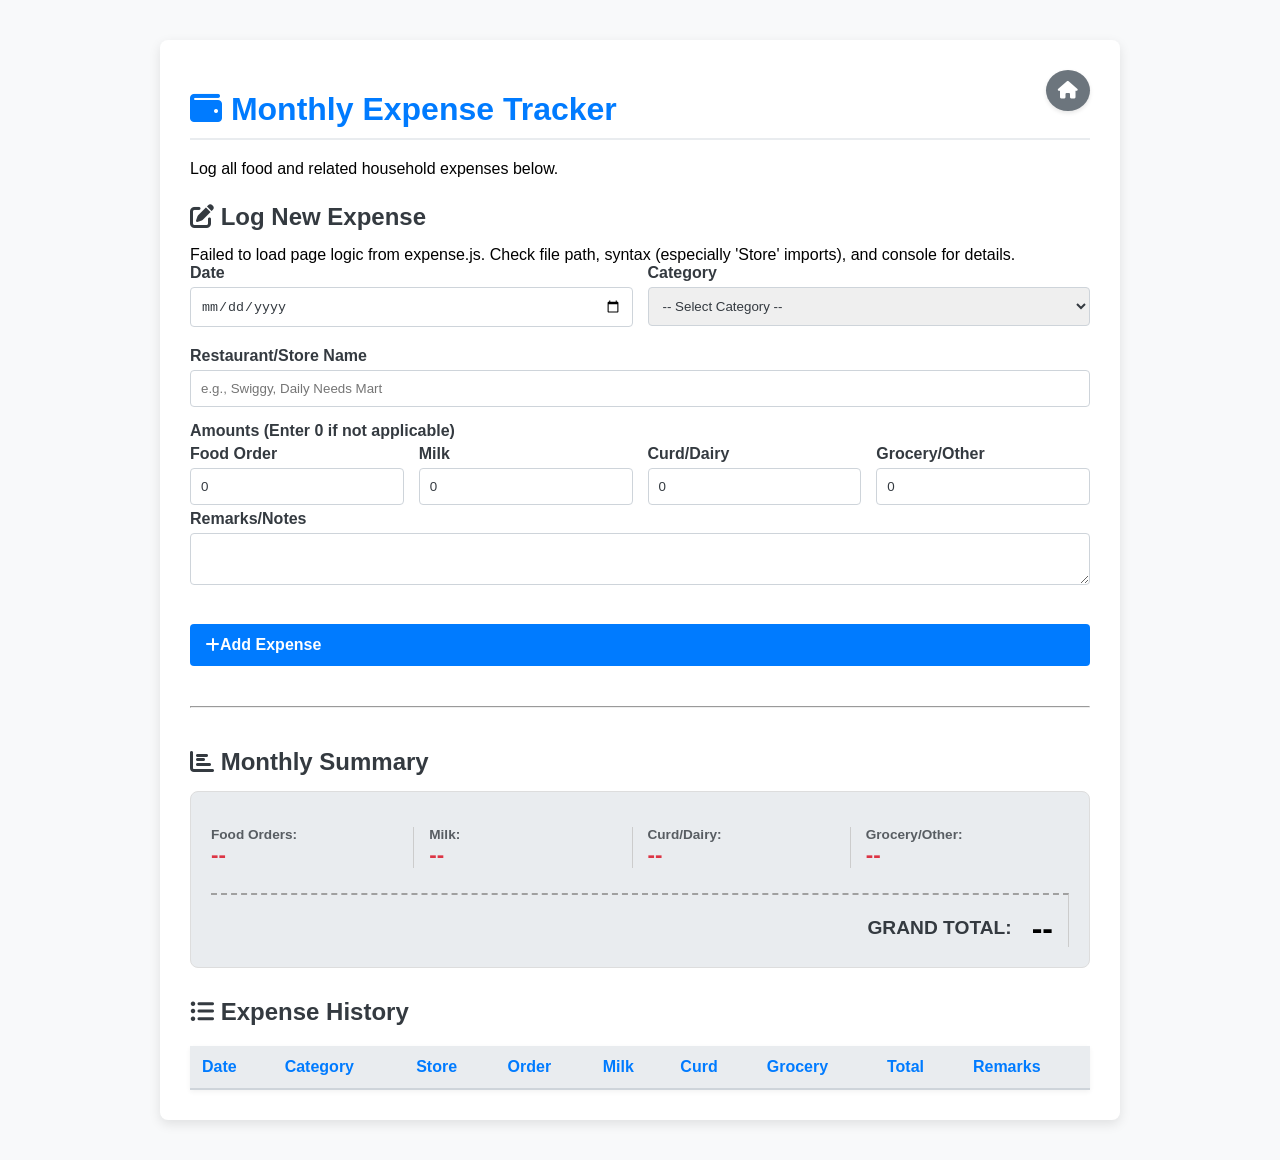
==== expense-tracker.html @ 71d568e8 "v1" ====
<!DOCTYPE html>
<html lang="en">
<head>
    <meta charset="UTF-8">
    <meta name="viewport" content="width=device-width, initial-scale=1.0">
    <title>Monthly Expense Tracker</title>
    <link rel="stylesheet" href="style.css">
    <link rel="stylesheet" href="https://cdnjs.cloudflare.com/ajax/libs/font-awesome/6.0.0-beta3/css/all.min.css">
</head>
<body>

    <div class="container">
        <a href="index.html" class="back-to-dashboard-icon" title="Back to Dashboard">
            <i class="fas fa-home"></i>
        </a>
        
        <h1><i class="fas fa-wallet"></i> Monthly Expense Tracker</h1>
        <p>Log all food and related household expenses below.</p>

        <h2><i class="fas fa-pen-to-square"></i> Log New Expense</h2>
        <form id="expense-form">
            
            <div class="multi-field-group">
                <div class="form-group">
                    <label for="logDate">Date</label>
                    <input type="date" id="logDate" class="form-control" required>
                </div>
                <div class="form-group">
                    <label for="category">Category</label>
                    <select id="category" class="form-control" required>
                        <option value="">-- Select Category --</option>
                        <option value="Food Order">Food Order</option>
                        <option value="Milk/Dairy">Milk/Dairy</option>
                        <option value="Other Grocery">Other Grocery</option>
                        <option value="Miscellaneous">Miscellaneous</option>
                    </select>
                </div>
            </div>

            <div class="form-group">
                <label for="restaurant">Restaurant/Store Name</label>
                <input type="text" id="restaurant" class="form-control" placeholder="e.g., Swiggy, Daily Needs Mart">
            </div>

            <label style="margin-top: 10px;">Amounts (Enter 0 if not applicable)</label>
            <div class="multi-field-group">
                <div>
                    <label for="orderAmount">Food Order</label>
                    <input type="number" step="0.01" min="0" id="orderAmount" class="form-control" value="0" required>
                </div>
                <div>
                    <label for="milkAmount">Milk</label>
                    <input type="number" step="0.01" min="0" id="milkAmount" class="form-control" value="0" required>
                </div>
                <div>
                    <label for="curdAmount">Curd/Dairy</label>
                    <input type="number" step="0.01" min="0" id="curdAmount" class="form-control" value="0" required>
                </div>
                <div>
                    <label for="groceryAmount">Grocery/Other</label>
                    <input type="number" step="0.01" min="0" id="groceryAmount" class="form-control" value="0" required>
                </div>
            </div>

            <div class="form-group">
                <label for="remarks">Remarks/Notes</label>
                <textarea id="remarks" class="form-control"></textarea>
            </div>
            
            <button type="submit" class="btn btn-primary btn-block"><i class="fas fa-plus"></i> Add Expense</button>
        </form>
        
        <hr style="margin: 40px 0;">

        <h2><i class="fas fa-chart-bar"></i> <span id="summary-header">Monthly Summary</span></h2>
        <div class="summary-card">
            <div class="summary-grid">
                <div>
                    <span class="label">Food Orders:</span>
                    <span id="summary-order" class="amount">--</span>
                </div>
                <div>
                    <span class="label">Milk:</span>
                    <span id="summary-milk" class="amount">--</span>
                </div>
                <div>
                    <span class="label">Curd/Dairy:</span>
                    <span id="summary-curd" class="amount">--</span>
                </div>
                <div>
                    <span class="label">Grocery/Other:</span>
                    <span id="summary-grocery" class="amount">--</span>
                </div>
                <div class="total-row">
                    <span class="label">GRAND TOTAL:</span>
                    <span id="summary-total" class="amount total-amount">--</span>
                </div>
            </div>
        </div>
        <h2 class="mt-5"><i class="fas fa-list-ul"></i> Expense History</h2>
        <table class="table table-striped">
            <thead>
                <tr>
                    <th>Date</th>
                    <th>Category</th>
                    <th>Store</th>
                    <th>Order</th>
                    <th>Milk</th>
                    <th>Curd</th>
                    <th>Grocery</th>
                    <th>Total</th>
                    <th>Remarks</th>
                </tr>
            </thead>
            <tbody id="expense-list">
                </tbody>
        </table>
        
        </div>

    <script type="module" src="script.js"></script>
</body>
</html>
---- style.css ----
/* Basic Reset and Variables */
:root {
    --primary-color: #007bff; /* Bright Blue */
    --secondary-color: #6c757d;
    --success-color: #28a745;
    --danger-color: #dc3545;
    --bg-color: #f8f9fa;
    --container-bg: #ffffff;
    --text-color: #343a40;
    --header-bg: #e9ecef; /* Light Gray for Headers */
    --odd-row-bg: #f2f2f2; /* Very light gray for odd rows */
}

body {
    font-family: Arial, sans-serif;
    background-color: var(--bg-color);
    margin: 0;
    padding: 0;
}

.container {
    max-width: 900px;
    margin: 40px auto;
    padding: 30px;
    background-color: var(--container-bg);
    border-radius: 8px;
    box-shadow: 0 4px 12px rgba(0, 0, 0, 0.1);
    position: relative; /* Needed for absolute positioning of top buttons */
}

h1 {
    color: var(--primary-color);
    border-bottom: 2px solid #e9ecef;
    padding-bottom: 10px;
    margin-bottom: 20px;
}
h2 {
    margin-top: 25px;
    margin-bottom: 15px;
    color: var(--text-color);
    font-size: 1.5em;
}

/* --- Dashboard Link Buttons (Index Page) --- */

/* Vertical Links container for index.html */
.vertical-links {
    display: flex;
    flex-direction: column;
    gap: 15px;
    margin-top: 30px;
    margin-bottom: 40px; 
}
.vertical-links .btn {
    padding: 15px 25px;
    font-size: 1.1em;
    width: 100%; /* Ensure full width when stacked */
}
.vertical-links .btn i {
    margin-right: 8px;
}


/* --- Form and Input Styling --- */
.form-group { 
    margin-bottom: 15px; 
}
label { 
    display: block; 
    margin-bottom: 5px; 
    font-weight: bold; 
    color: var(--text-color); 
}
.form-control { 
    width: 100%; 
    padding: 10px; 
    border: 1px solid #ced4da; 
    border-radius: 4px; 
    box-sizing: border-box; 
    color: var(--text-color); 
}
textarea.form-control { resize: vertical; }

/* Grouping fields on the same row (e.g., amounts, date/category) */
.multi-field-group { 
    display: flex; 
    gap: 15px; 
    margin-bottom: 5px; 
}
.multi-field-group > div { 
    flex: 1; 
}

/* --- Button Styling --- */
.btn {
    display: inline-flex; 
    align-items: center; 
    padding: 12px 15px; 
    font-size: 1em; 
    font-weight: 600; 
    text-align: center; 
    border: none; 
    border-radius: 4px;
    cursor: pointer; 
    transition: background-color 0.3s; 
    text-decoration: none; 
    color: white !important; 
    box-sizing: border-box;
}
.btn-primary { background-color: var(--primary-color); }
.btn-primary:hover { background-color: #0056b3; }
.btn-secondary { background-color: var(--secondary-color); }
.btn-secondary:hover { background-color: #5a6268; }
.btn-block { width: 100%; margin-top: 20px; }


/* --- Top-Right Dashboard Icon --- */
.back-to-dashboard-icon {
    position: absolute;
    top: 30px; /* Aligned with the container padding */
    right: 30px; /* Aligned with the container padding */
    padding: 10px 12px;
    font-size: 1.1em;
    background-color: var(--secondary-color);
    color: white !important;
    border-radius: 50%; /* Make it a circular button */
    box-shadow: 0 2px 4px rgba(0, 0, 0, 0.1);
    z-index: 10;
}
.back-to-dashboard-icon:hover {
    background-color: #5a6268;
    text-decoration: none;
}
.back-to-dashboard-icon span {
    display: none; /* Hide text label on icon button */
}

/* --- Table Styling --- */
.table {
    width: 100%; border-collapse: collapse; box-shadow: 0 2px 5px rgba(0, 0, 0, 0.05); margin-top: 20px;
}
.table th {
    background-color: var(--header-bg) !important; 
    color: var(--primary-color); 
    padding: 12px;
    text-align: left;
    border-bottom: 2px solid #ced4da; 
    font-size: 1em;
    font-weight: bold;
}
.table td {
    padding: 12px; text-align: left; border-bottom: 1px solid #dee2e6; font-size: 0.9em;
}
.table-striped tbody tr:nth-child(odd) { background-color: var(--odd-row-bg); }
.table-striped tbody tr:hover { background-color: #e9e9e9; cursor: default; }

/* --- Expense Tracker Summary Styles --- */

.summary-card {
    background-color: var(--header-bg); 
    border: 1px solid #ddd;
    border-radius: 8px;
    padding: 20px;
    margin-bottom: 30px;
}

.summary-card h2 {
    color: var(--primary-color);
    border-bottom: 1px solid #ccc;
    padding-bottom: 10px;
    margin-top: 0;
    font-size: 1.4em;
}

.summary-grid {
    display: grid;
    grid-template-columns: repeat(4, 1fr); 
    gap: 15px 15px;
    margin-top: 15px;
}
.summary-grid > div {
    border-right: 1px solid #ccc;
    padding-right: 15px;
}
.summary-grid > div:nth-child(4) { 
    border-right: none;
}
.summary-grid .label {
    font-weight: bold;
    color: var(--text-color);
    display: block;
    font-size: 0.85em;
    white-space: nowrap;
    opacity: 0.8;
}
.summary-grid .amount {
    font-size: 1.4em;
    color: var(--danger-color); 
    font-weight: 700;
    display: block;
}
.summary-grid .total-row {
    grid-column: 1 / 5; 
    padding-top: 15px;
    margin-top: 10px;
    border-top: 2px dashed #a0a0a0;
    display: flex;
    justify-content: flex-end; 
    gap: 20px;
    align-items: center;
}
.summary-grid .total-row .label {
    font-size: 1.2em;
    font-weight: bold;
    opacity: 1;
}
.summary-grid .total-amount {
    font-size: 2em;
    color: #000;
    font-weight: 900;
}

/* Responsive adjustments */
@media (max-width: 768px) {
    .multi-field-group {
        flex-direction: column;
        gap: 0;
    }
    .summary-grid {
        grid-template-columns: repeat(2, 1fr); 
    }
    .summary-grid .total-row {
        grid-column: 1 / 3; 
    }
    .back-to-dashboard-icon {
        top: 20px;
        right: 20px;
    }
}
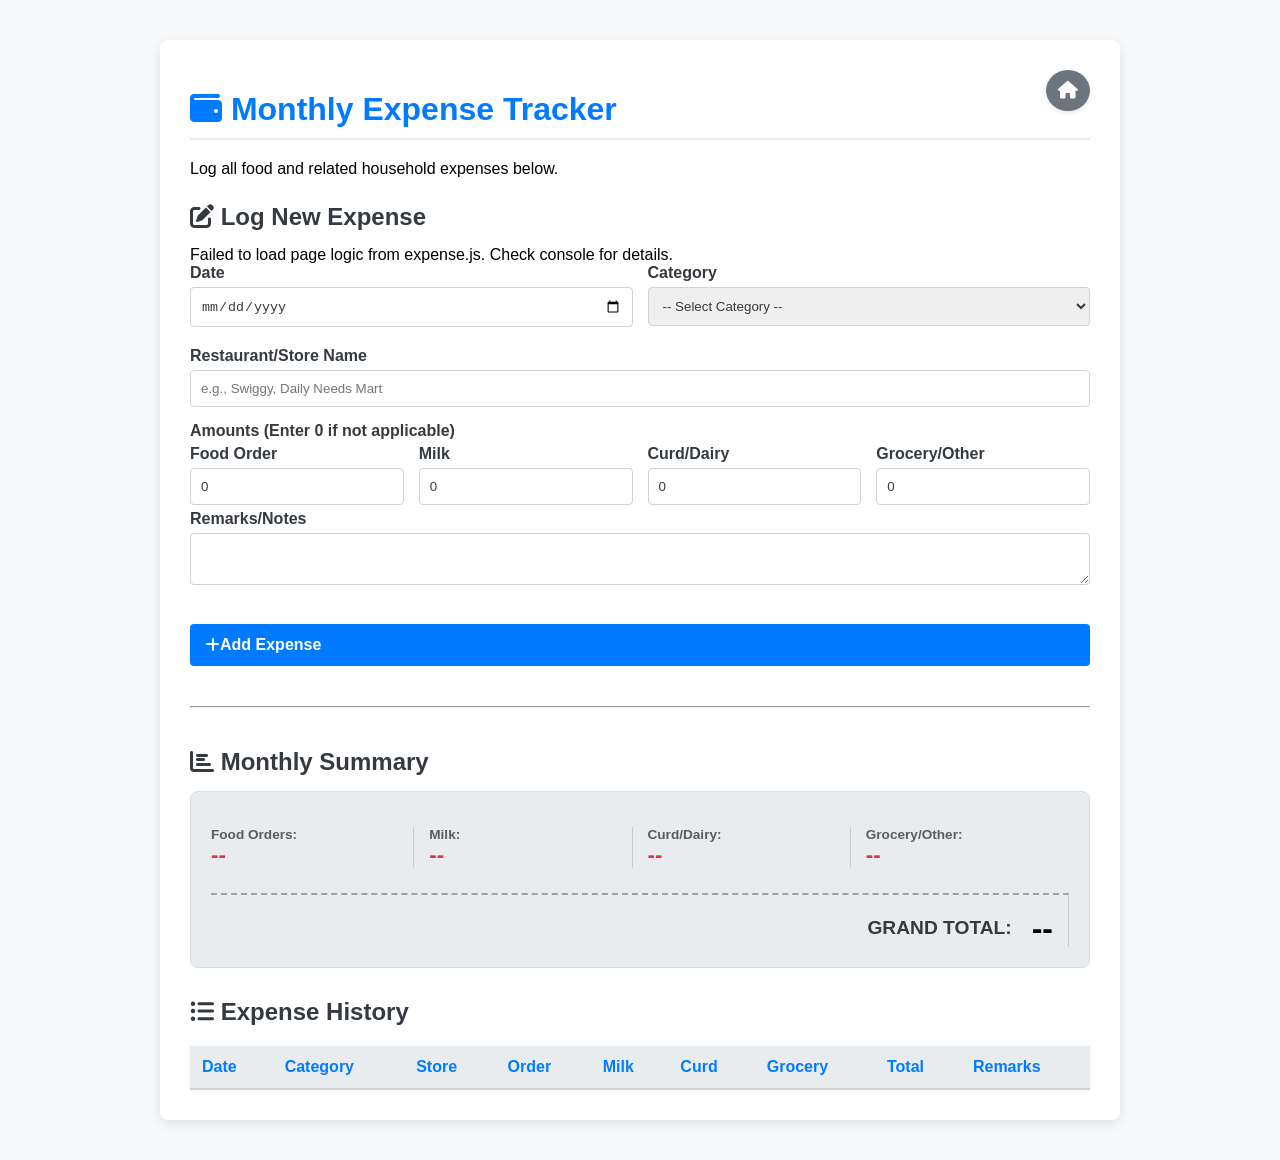
==== commit b95737e0: "updated all" ====
--- a/expense-tracker.html
+++ b/expense-tracker.html
@@ -118,6 +118,6 @@
         
         </div>
 
-    <script type="module" src="script.js"></script>
+    <script type="module" src="script.js?v=4"></script>
 </body>
 </html>
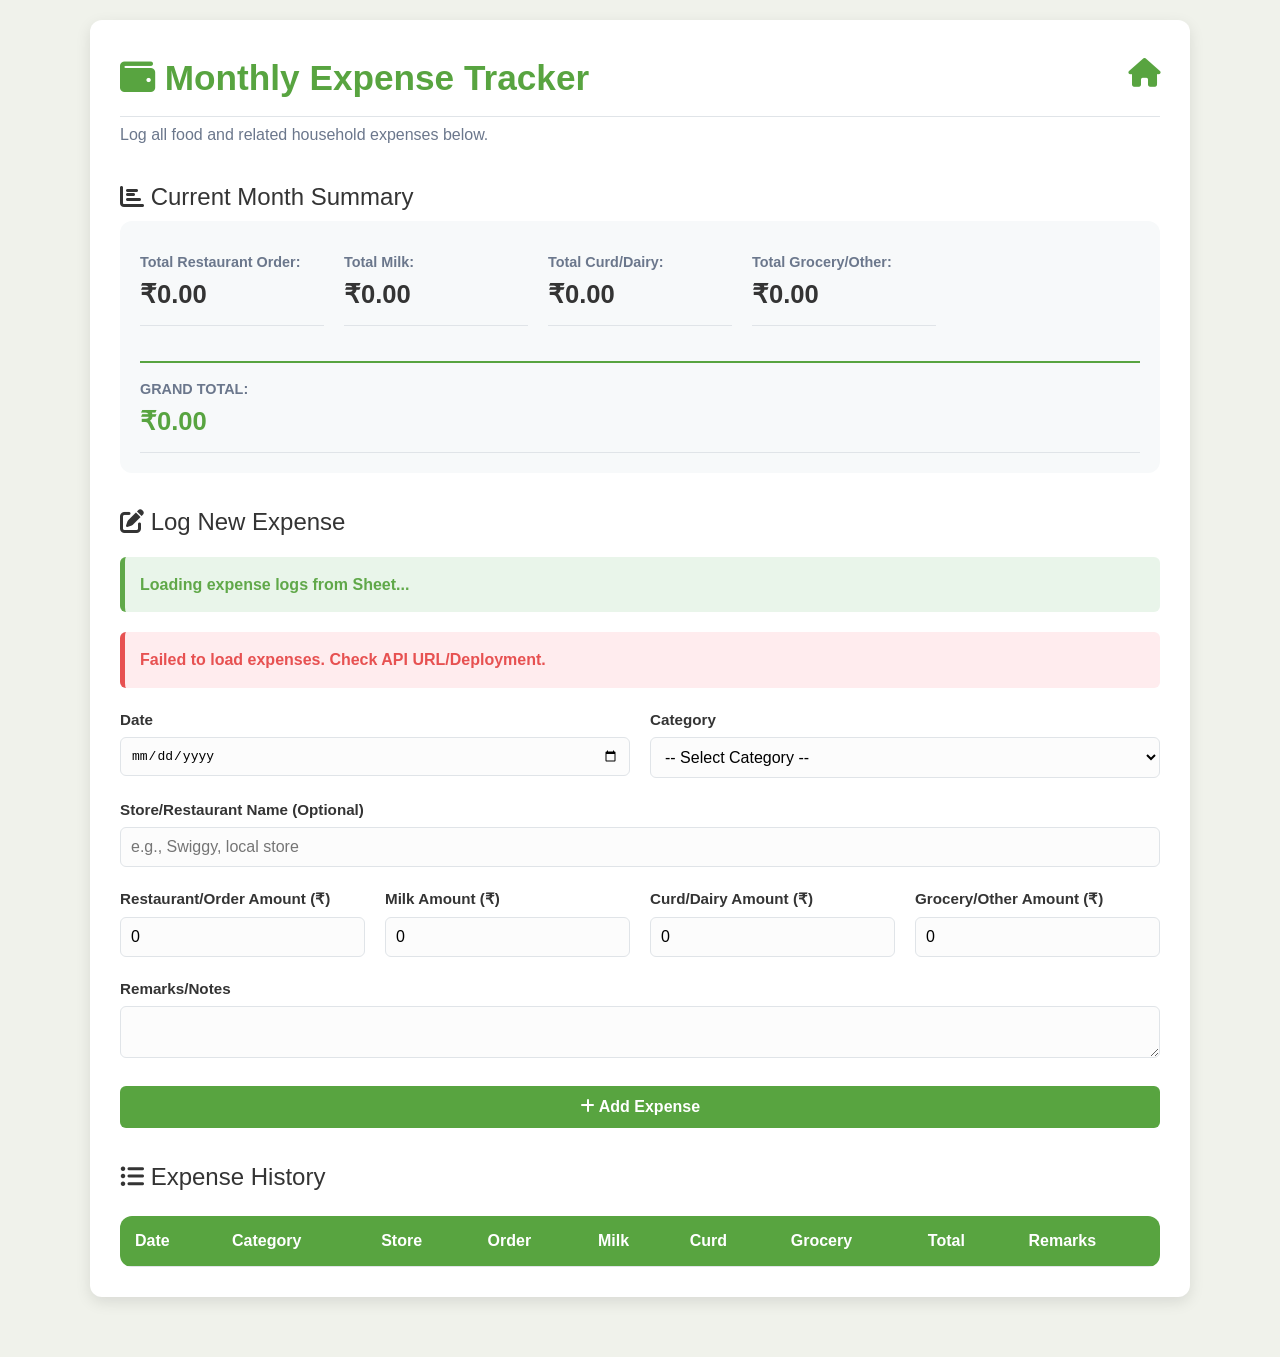
==== commit a90812e7: "new ui" ====
--- a/expense-tracker.html
+++ b/expense-tracker.html
@@ -17,6 +17,35 @@
         <h1><i class="fas fa-wallet"></i> Monthly Expense Tracker</h1>
         <p>Log all food and related household expenses below.</p>
 
+        <h2 style="margin-bottom: 5px;"><i class="fas fa-chart-bar"></i> Current Month Summary <span id="current-month-display" style="font-size: 0.8em; color: var(--subtle-text);"></span></h2>
+        
+        <div class="summary-container">
+            <div class="summary-grid">
+                
+                <div class="summary-item">
+                    <span class="label">Total Restaurant Order:</span>
+                    <span id="summary-order" class="amount">₹0.00</span>
+                </div>
+                <div class="summary-item">
+                    <span class="label">Total Milk:</span>
+                    <span id="summary-milk" class="amount">₹0.00</span>
+                </div>
+                <div class="summary-item">
+                    <span class="label">Total Curd/Dairy:</span>
+                    <span id="summary-curd" class="amount">₹0.00</span>
+                </div>
+                <div class="summary-item">
+                    <span class="label">Total Grocery/Other:</span>
+                    <span id="summary-grocery" class="amount">₹0.00</span>
+                </div>
+                
+                <div class="summary-item total-row">
+                    <span class="label">GRAND TOTAL:</span>
+                    <span id="summary-total" class="amount total-amount">₹0.00</span>
+                </div>
+            </div>
+        </div>
+
         <h2><i class="fas fa-pen-to-square"></i> Log New Expense</h2>
         <form id="expense-form">
             
@@ -29,36 +58,36 @@
                     <label for="category">Category</label>
                     <select id="category" class="form-control" required>
                         <option value="">-- Select Category --</option>
-                        <option value="Food Order">Food Order</option>
-                        <option value="Milk/Dairy">Milk/Dairy</option>
-                        <option value="Other Grocery">Other Grocery</option>
-                        <option value="Miscellaneous">Miscellaneous</option>
+                        <option value="Food & Groceries">Food & Groceries</option>
+                        <option value="Delivery/Order">Delivery/Order</option>
+                        <option value="Household">Household</option>
+                        <option value="Personal">Personal</option>
+                        <option value="Others">Others</option>
                     </select>
                 </div>
             </div>
 
             <div class="form-group">
-                <label for="restaurant">Restaurant/Store Name</label>
-                <input type="text" id="restaurant" class="form-control" placeholder="e.g., Swiggy, Daily Needs Mart">
+                <label for="restaurant">Store/Restaurant Name (Optional)</label>
+                <input type="text" id="restaurant" class="form-control" placeholder="e.g., Swiggy, local store">
             </div>
 
-            <label style="margin-top: 10px;">Amounts (Enter 0 if not applicable)</label>
             <div class="multi-field-group">
-                <div>
-                    <label for="orderAmount">Food Order</label>
-                    <input type="number" step="0.01" min="0" id="orderAmount" class="form-control" value="0" required>
+                <div class="form-group">
+                    <label for="orderAmount">Restaurant/Order Amount (₹)</label>
+                    <input type="number" id="orderAmount" class="form-control" value="0" min="0">
                 </div>
-                <div>
-                    <label for="milkAmount">Milk</label>
-                    <input type="number" step="0.01" min="0" id="milkAmount" class="form-control" value="0" required>
+                <div class="form-group">
+                    <label for="milkAmount">Milk Amount (₹)</label>
+                    <input type="number" id="milkAmount" class="form-control" value="0" min="0">
                 </div>
-                <div>
-                    <label for="curdAmount">Curd/Dairy</label>
-                    <input type="number" step="0.01" min="0" id="curdAmount" class="form-control" value="0" required>
+                <div class="form-group">
+                    <label for="curdAmount">Curd/Dairy Amount (₹)</label>
+                    <input type="number" id="curdAmount" class="form-control" value="0" min="0">
                 </div>
-                <div>
-                    <label for="groceryAmount">Grocery/Other</label>
-                    <input type="number" step="0.01" min="0" id="groceryAmount" class="form-control" value="0" required>
+                <div class="form-group">
+                    <label for="groceryAmount">Grocery/Other Amount (₹)</label>
+                    <input type="number" id="groceryAmount" class="form-control" value="0" min="0">
                 </div>
             </div>
 
@@ -66,39 +95,13 @@
                 <label for="remarks">Remarks/Notes</label>
                 <textarea id="remarks" class="form-control"></textarea>
             </div>
-            
+
             <button type="submit" class="btn btn-primary btn-block"><i class="fas fa-plus"></i> Add Expense</button>
         </form>
-        
-        <hr style="margin: 40px 0;">
 
-        <h2><i class="fas fa-chart-bar"></i> <span id="summary-header">Monthly Summary</span></h2>
-        <div class="summary-card">
-            <div class="summary-grid">
-                <div>
-                    <span class="label">Food Orders:</span>
-                    <span id="summary-order" class="amount">--</span>
-                </div>
-                <div>
-                    <span class="label">Milk:</span>
-                    <span id="summary-milk" class="amount">--</span>
-                </div>
-                <div>
-                    <span class="label">Curd/Dairy:</span>
-                    <span id="summary-curd" class="amount">--</span>
-                </div>
-                <div>
-                    <span class="label">Grocery/Other:</span>
-                    <span id="summary-grocery" class="amount">--</span>
-                </div>
-                <div class="total-row">
-                    <span class="label">GRAND TOTAL:</span>
-                    <span id="summary-total" class="amount total-amount">--</span>
-                </div>
-            </div>
-        </div>
+
         <h2 class="mt-5"><i class="fas fa-list-ul"></i> Expense History</h2>
-        <table class="table table-striped">
+        <table class="table">
             <thead>
                 <tr>
                     <th>Date</th>
@@ -118,6 +121,6 @@
         
         </div>
 
-    <script type="module" src="script.js?v=4"></script>
+    <script type="module" src="script.js?v=9"></script>
 </body>
 </html>
--- a/style.css
+++ b/style.css
@@ -1,239 +1,353 @@
-/* Basic Reset and Variables */
+/* Custom Variables - Inspired by the colorful, warm UI design */
 :root {
-    --primary-color: #007bff; /* Bright Blue */
-    --secondary-color: #6c757d;
-    --success-color: #28a745;
-    --danger-color: #dc3545;
-    --bg-color: #f8f9fa;
-    --container-bg: #ffffff;
-    --text-color: #343a40;
-    --header-bg: #e9ecef; /* Light Gray for Headers */
-    --odd-row-bg: #f2f2f2; /* Very light gray for odd rows */
-}
-
-body {
-    font-family: Arial, sans-serif;
-    background-color: var(--bg-color);
+    --primary-color: #58A440; /* Vibrant Green */
+    --secondary-color: #F7C548; /* Warm Yellow */
+    --success-color: #58A440;
+    --danger-color: #E64848;
+    --warning-color: #F7C548;
+    --info-color: #4A90E2;
+
+    --bg-color: #F0F2EB; /* Light Creamy Green Background */
+    --card-bg: #FFFFFF;
+    --text-color: #343434;
+    --subtle-text: #6B778C;
+    --border-color: #E0E4E8;
+    --header-bg: #F7F9FA;
+    
+    --shadow-light: 0 2px 8px rgba(0, 0, 0, 0.05);
+    --shadow-medium: 0 5px 15px rgba(0, 0, 0, 0.1);
+    
+    --radius-small: 6px;
+    --radius-medium: 12px;
+}
+
+/* Base and Typography */
+* {
+    box-sizing: border-box;
     margin: 0;
     padding: 0;
 }
 
+body {
+    font-family: 'Segoe UI', Tahoma, Geneva, Verdana, sans-serif;
+    background-color: var(--bg-color);
+    color: var(--text-color);
+    line-height: 1.6;
+    padding: 20px;
+}
+
 .container {
-    max-width: 900px;
-    margin: 40px auto;
+    max-width: 1100px;
+    margin: 0 auto;
     padding: 30px;
-    background-color: var(--container-bg);
-    border-radius: 8px;
-    box-shadow: 0 4px 12px rgba(0, 0, 0, 0.1);
-    position: relative; /* Needed for absolute positioning of top buttons */
+    background-color: var(--card-bg);
+    border-radius: var(--radius-medium);
+    box-shadow: var(--shadow-medium);
+    position: relative;
+    margin-bottom: 40px;
 }
 
 h1 {
+    font-size: 2.2em;
     color: var(--primary-color);
-    border-bottom: 2px solid #e9ecef;
+    margin-bottom: 5px;
     padding-bottom: 10px;
+    border-bottom: 1px solid var(--border-color);
+    font-weight: 600;
+}
+
+h2 {
+    font-size: 1.5em;
+    color: var(--text-color);
+    margin-top: 30px;
+    margin-bottom: 15px;
+    font-weight: 500;
+}
+
+p {
+    color: var(--subtle-text);
     margin-bottom: 20px;
 }
-h2 {
-    margin-top: 25px;
+
+/* Navigation and Icons */
+.back-to-dashboard-icon {
+    position: absolute;
+    top: 30px;
+    right: 30px;
+    font-size: 1.8em;
+    color: var(--primary-color);
+    transition: color 0.2s;
+    z-index: 10;
+}
+
+.back-to-dashboard-icon:hover {
+    color: var(--secondary-color);
+}
+
+/* Alerts */
+.alert {
+    padding: 15px;
+    margin-bottom: 20px;
+    border-radius: var(--radius-small);
+    font-weight: bold;
+    border-left: 5px solid;
+    opacity: 0.95;
+}
+
+.alert-success {
+    background-color: #E8F5E9; /* Light Green */
+    color: var(--success-color);
+    border-color: var(--success-color);
+}
+
+.alert-danger {
+    background-color: #FFEBEE; /* Light Red */
+    color: var(--danger-color);
+    border-color: var(--danger-color);
+}
+
+.alert-info {
+    background-color: #E3F2FD; /* Light Blue */
+    color: var(--info-color);
+    border-color: var(--info-color);
+}
+
+.alert-warning {
+    background-color: #FFFDE7; /* Light Yellow */
+    color: #FBC02D;
+    border-color: var(--warning-color);
+}
+
+/* Forms */
+.form-group {
+    margin-bottom: 20px;
+}
+
+label {
+    display: block;
+    margin-bottom: 5px;
+    font-weight: 600;
+    color: var(--text-color);
+    font-size: 0.95em;
+}
+
+.form-control {
+    width: 100%;
+    padding: 10px;
+    border: 1px solid var(--border-color);
+    border-radius: var(--radius-small);
+    font-size: 1em;
+    background-color: #fcfcfc;
+    transition: border-color 0.2s, box-shadow 0.2s;
+}
+
+.form-control:focus {
+    border-color: var(--primary-color);
+    box-shadow: 0 0 0 3px rgba(88, 164, 64, 0.1);
+    outline: none;
+}
+
+/* Buttons */
+.btn {
+    display: inline-block;
+    padding: 12px 25px;
+    border: none;
+    border-radius: var(--radius-small);
+    cursor: pointer;
+    font-size: 1em;
+    font-weight: 600;
+    text-align: center;
+    transition: background-color 0.2s, transform 0.1s;
+}
+
+.btn-primary {
+    background-color: var(--primary-color);
+    color: white;
+}
+
+.btn-primary:hover {
+    background-color: #4A9234;
+    transform: translateY(-1px);
+}
+
+.btn-block {
+    display: block;
+    width: 100%;
+}
+
+/* Tables */
+.table {
+    width: 100%;
+    border-collapse: collapse;
+    margin-top: 20px;
+    border-radius: var(--radius-medium);
+    overflow: hidden; /* Ensures rounded corners clip content */
+}
+
+.table thead tr {
+    background-color: var(--primary-color);
+    color: white;
+    font-weight: 600;
+    text-align: left;
+}
+
+.table th, .table td {
+    padding: 12px 15px;
+    border-bottom: 1px solid var(--border-color);
+}
+
+.table tbody tr:nth-child(odd) {
+    background-color: #F7F7F7;
+}
+
+.table tbody tr:hover {
+    background-color: #E8F5E9; /* Light green hover */
+}
+
+/* ---------------------------------
+   CARD AND GRID LAYOUTS (NEW)
+   --------------------------------- */
+
+/* Dashboard Links (index.html) */
+.dashboard-grid {
+    display: grid;
+    grid-template-columns: repeat(auto-fit, minmax(300px, 1fr));
+    gap: 25px;
+    margin-top: 30px;
+}
+
+.dashboard-card {
+    text-decoration: none;
+    padding: 30px;
+    background-color: var(--card-bg);
+    border-radius: var(--radius-medium);
+    box-shadow: var(--shadow-light);
+    display: flex;
+    flex-direction: column;
+    align-items: center;
+    justify-content: center;
+    min-height: 180px;
+    transition: transform 0.2s, box-shadow 0.2s;
+    border: 1px solid var(--border-color);
+}
+
+.dashboard-card:hover {
+    transform: translateY(-5px);
+    box-shadow: var(--shadow-medium);
+    border-color: var(--secondary-color);
+}
+
+.dashboard-card i {
+    font-size: 3em;
+    color: var(--primary-color);
     margin-bottom: 15px;
-    color: var(--text-color);
-    font-size: 1.5em;
-}
-
-/* --- Dashboard Link Buttons (Index Page) --- */
-
-/* Vertical Links container for index.html */
-.vertical-links {
+}
+
+.dashboard-card span {
+    font-size: 1.2em;
+    font-weight: 700;
+    color: var(--text-color);
+}
+
+/* Kitchen Activity Layout (kitchen-activity.html) */
+.kitchen-layout {
+    display: grid;
+    grid-template-columns: 1fr;
+    gap: 30px;
+}
+
+@media (min-width: 768px) {
+    .kitchen-layout {
+        grid-template-columns: 1fr 2fr; /* 1/3 for stats, 2/3 for form */
+    }
+}
+
+.stats-card-container {
     display: flex;
     flex-direction: column;
     gap: 15px;
-    margin-top: 30px;
-    margin-bottom: 40px; 
-}
-.vertical-links .btn {
-    padding: 15px 25px;
-    font-size: 1.1em;
-    width: 100%; /* Ensure full width when stacked */
-}
-.vertical-links .btn i {
-    margin-right: 8px;
-}
-
-
-/* --- Form and Input Styling --- */
-.form-group { 
-    margin-bottom: 15px; 
-}
-label { 
-    display: block; 
-    margin-bottom: 5px; 
-    font-weight: bold; 
-    color: var(--text-color); 
-}
-.form-control { 
-    width: 100%; 
-    padding: 10px; 
-    border: 1px solid #ced4da; 
-    border-radius: 4px; 
-    box-sizing: border-box; 
-    color: var(--text-color); 
-}
-textarea.form-control { resize: vertical; }
-
-/* Grouping fields on the same row (e.g., amounts, date/category) */
-.multi-field-group { 
-    display: flex; 
-    gap: 15px; 
-    margin-bottom: 5px; 
-}
-.multi-field-group > div { 
-    flex: 1; 
-}
-
-/* --- Button Styling --- */
-.btn {
-    display: inline-flex; 
-    align-items: center; 
-    padding: 12px 15px; 
-    font-size: 1em; 
-    font-weight: 600; 
-    text-align: center; 
-    border: none; 
-    border-radius: 4px;
-    cursor: pointer; 
-    transition: background-color 0.3s; 
-    text-decoration: none; 
-    color: white !important; 
-    box-sizing: border-box;
-}
-.btn-primary { background-color: var(--primary-color); }
-.btn-primary:hover { background-color: #0056b3; }
-.btn-secondary { background-color: var(--secondary-color); }
-.btn-secondary:hover { background-color: #5a6268; }
-.btn-block { width: 100%; margin-top: 20px; }
-
-
-/* --- Top-Right Dashboard Icon --- */
-.back-to-dashboard-icon {
-    position: absolute;
-    top: 30px; /* Aligned with the container padding */
-    right: 30px; /* Aligned with the container padding */
-    padding: 10px 12px;
-    font-size: 1.1em;
-    background-color: var(--secondary-color);
-    color: white !important;
-    border-radius: 50%; /* Make it a circular button */
-    box-shadow: 0 2px 4px rgba(0, 0, 0, 0.1);
-    z-index: 10;
-}
-.back-to-dashboard-icon:hover {
-    background-color: #5a6268;
-    text-decoration: none;
-}
-.back-to-dashboard-icon span {
-    display: none; /* Hide text label on icon button */
-}
-
-/* --- Table Styling --- */
-.table {
-    width: 100%; border-collapse: collapse; box-shadow: 0 2px 5px rgba(0, 0, 0, 0.05); margin-top: 20px;
-}
-.table th {
-    background-color: var(--header-bg) !important; 
-    color: var(--primary-color); 
-    padding: 12px;
-    text-align: left;
-    border-bottom: 2px solid #ced4da; 
-    font-size: 1em;
-    font-weight: bold;
-}
-.table td {
-    padding: 12px; text-align: left; border-bottom: 1px solid #dee2e6; font-size: 0.9em;
-}
-.table-striped tbody tr:nth-child(odd) { background-color: var(--odd-row-bg); }
-.table-striped tbody tr:hover { background-color: #e9e9e9; cursor: default; }
-
-/* --- Expense Tracker Summary Styles --- */
-
-.summary-card {
-    background-color: var(--header-bg); 
-    border: 1px solid #ddd;
-    border-radius: 8px;
+}
+
+.stat-card {
+    background-color: #fff;
     padding: 20px;
+    border-radius: var(--radius-medium);
+    box-shadow: var(--shadow-light);
+    border-left: 5px solid var(--secondary-color);
+}
+
+.stat-card.primary {
+    border-left-color: var(--primary-color);
+}
+
+.stat-card .stat-label {
+    font-size: 0.9em;
+    color: var(--subtle-text);
+    margin-bottom: 5px;
+}
+
+.stat-card .stat-value {
+    font-size: 1.5em;
+    font-weight: 700;
+    color: var(--text-color);
+}
+
+/* Multi-field group for forms */
+.multi-field-group {
+    display: grid;
+    grid-template-columns: repeat(auto-fit, minmax(150px, 1fr));
+    gap: 20px;
+}
+
+/* Expense Summary Grid (expense-tracker.html) */
+.summary-container {
+    background-color: var(--header-bg);
+    padding: 20px;
+    border-radius: var(--radius-medium);
     margin-bottom: 30px;
-}
-
-.summary-card h2 {
-    color: var(--primary-color);
-    border-bottom: 1px solid #ccc;
-    padding-bottom: 10px;
-    margin-top: 0;
-    font-size: 1.4em;
 }
 
 .summary-grid {
     display: grid;
-    grid-template-columns: repeat(4, 1fr); 
-    gap: 15px 15px;
+    grid-template-columns: repeat(auto-fit, minmax(180px, 1fr));
+    gap: 20px;
+}
+
+.summary-item {
+    padding: 10px 0;
+    border-bottom: 1px solid var(--border-color);
+}
+
+.summary-item .label {
+    font-weight: 600;
+    color: var(--subtle-text);
+    display: block;
+    font-size: 0.9em;
+}
+
+.summary-item .amount {
+    font-size: 1.6em;
+    font-weight: 700;
+    color: var(--text-color);
+}
+
+.summary-item.total-row {
+    grid-column: 1 / -1; /* Spans all columns */
+    border-top: 2px solid var(--primary-color);
     margin-top: 15px;
-}
-.summary-grid > div {
-    border-right: 1px solid #ccc;
-    padding-right: 15px;
-}
-.summary-grid > div:nth-child(4) { 
-    border-right: none;
-}
-.summary-grid .label {
-    font-weight: bold;
-    color: var(--text-color);
-    display: block;
-    font-size: 0.85em;
-    white-space: nowrap;
-    opacity: 0.8;
-}
-.summary-grid .amount {
-    font-size: 1.4em;
-    color: var(--danger-color); 
-    font-weight: 700;
-    display: block;
-}
-.summary-grid .total-row {
-    grid-column: 1 / 5; 
     padding-top: 15px;
-    margin-top: 10px;
-    border-top: 2px dashed #a0a0a0;
-    display: flex;
-    justify-content: flex-end; 
-    gap: 20px;
-    align-items: center;
-}
-.summary-grid .total-row .label {
-    font-size: 1.2em;
-    font-weight: bold;
-    opacity: 1;
-}
-.summary-grid .total-amount {
-    font-size: 2em;
-    color: #000;
-    font-weight: 900;
-}
-
-/* Responsive adjustments */
-@media (max-width: 768px) {
-    .multi-field-group {
-        flex-direction: column;
-        gap: 0;
-    }
-    .summary-grid {
-        grid-template-columns: repeat(2, 1fr); 
-    }
-    .summary-grid .total-row {
-        grid-column: 1 / 3; 
-    }
-    .back-to-dashboard-icon {
-        top: 20px;
-        right: 20px;
-    }
+}
+
+.total-row .amount {
+    color: var(--primary-color);
+}
+
+/* Meal Planner Table */
+.meal-planner-section .table thead tr {
+    background-color: var(--secondary-color);
+    color: var(--text-color);
+}
+
+.meal-planner-section .table tbody tr:hover {
+    background-color: #FFFFE0; /* Light yellow hover */
 }
